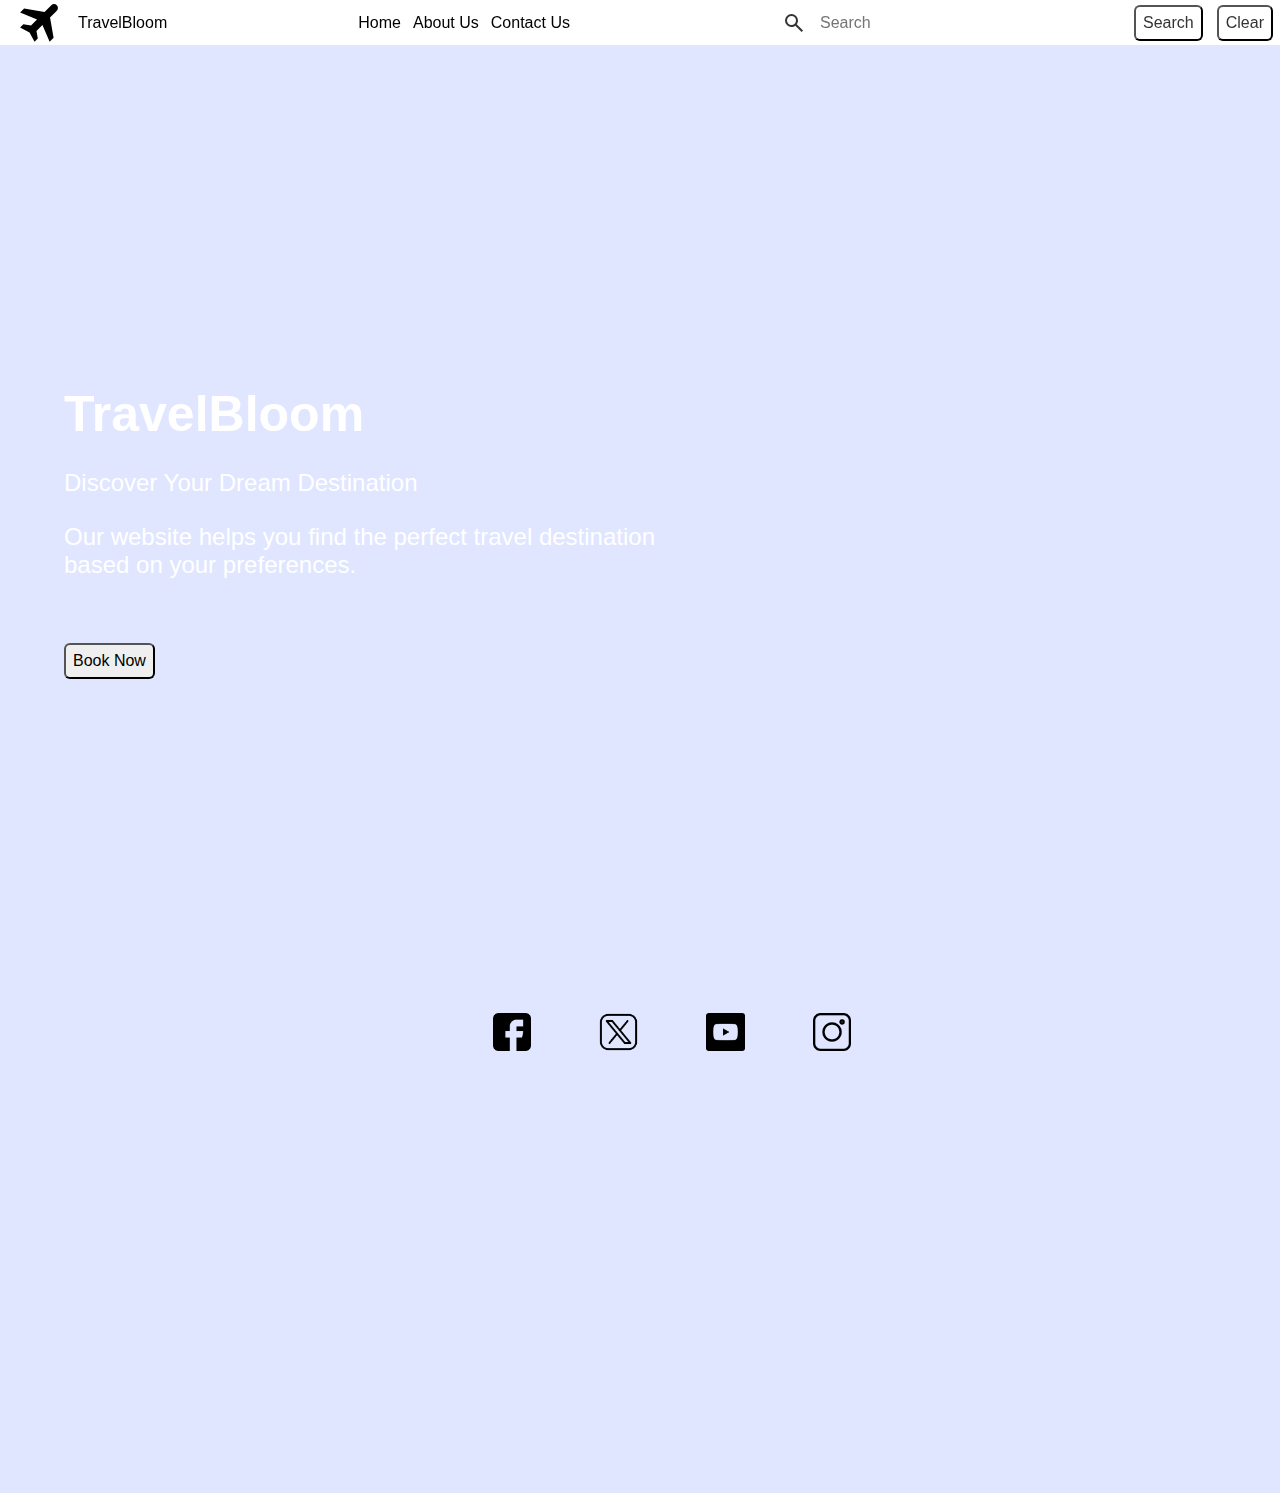
==== docs/index.html @ 5b5dcf45 "docs files & pages linking changed" ====
<!DOCTYPE html>
<html lang="en">
  <head>
    <meta charset="UTF-8" />
    <meta name="viewport" content="width=device-width, initial-scale=1.0" />
    <link rel="stylesheet" href="style.css" />
    <link
      rel="stylesheet"
      href="https://fonts.googleapis.com/css2?family=Material+Symbols+Outlined:opsz,wght,FILL,GRAD@40,400,0,0"
    />

    <title>Index</title>
  </head>
  <body>
    <div class="Nav">
      <div class="icon">
        <svg
          xmlns="http://www.w3.org/2000/svg"
          height="50px"
          viewBox="0 -960 960 960"
          width="50px"
          fill="#000000"
        >
          <path
            d="M394.33-117.67 298-298.33l-181.33-97 63-62.67 147 26.33L442-546.33 118.33-684l76-76.67L586.67-692l130-130q21.66-21.67 52.66-21.67 31 0 52.67 21.67t21.67 52.5q0 30.83-21.67 52.5L691.67-586.67l68.66 392L684-118.33 546-442 431.33-326.67l26 146-63 63Z"
          />
        </svg>
        <p>TravelBloom</p>
      </div>

      <div class="menu">
        <a href="index.html" id="home-link">Home</a>
        <a href="About.html" id="about-link">About Us</a>
        <a href="Contact.html" id="contact-link">Contact Us</a>
      </div>

      <div class="search">
        <span class="material-symbols-outlined"> search </span>
        <input class="search-input" type="search" placeholder="Search" />
        <button class="search-button" type="button">Search</button>
        <button class="search-clear" type="button">Clear</button>
      </div>
    </div>
    <div class="Home" id="Home">
      <h1>TravelBloom</h1>
      <p>Discover Your Dream Destination</p>
      <p>
        Our website helps you find the perfect travel destination <br />
        based on your preferences.
      </p>
      <button class="Home-Button">Book Now</button>
    </div>

    <div class="media">
      <img src="/facebook.png" />
      <img src="/social-media.png" />
      <img src="/youtube.png" />
      <img src="/instagram.png" />
    </div>

    <div class="popup" id="popup-temple">
      <img src="/pexels-jeswinthomas-1007425.jpg" alt="temple1" />
      <h3>Temple of Eternal Radiance</h3>
      <p>
        Nestled in the heart of an ancient land, the Temple of Eternal Radiance
        stands as a beacon of spiritual enlightenment. This majestic structure,
        with its intricate arches and ornate architecture, has been a revered
        site for centuries, drawing pilgrims and seekers from far and wide.
      </p>
      <img src="/pexels-josiah-lewis-253232-772689.jpg" alt="temple2" />
      <h3>The Erechtheion at the Acropolis of Athens</h3>
      <p>
        Nestled atop the iconic Acropolis in the heart of Athens, the
        Erechtheion stands as a testament to the architectural brilliance and
        cultural richness of ancient Greece. This magnificent temple, with its
        intricate Ionic columns and stunning caryatids, is a must-visit
        destination for any traveler seeking to immerse themselves in the
        storied history of this legendary city.
      </p>
      <button type="button" onclick="closePopup()">Close</button>
    </div>

    <div class="popup-beach" id="popup-beach">
      <img src="/pexels-asadphoto-3601425.jpg" />
      <h3>Bora Bora Beach</h3>
      <p>
        A a secluded tropical paradise nestled in the South Pacific. Surrounded
        by crystal-clear turquoise waters, lush palm trees, and overwater
        bungalows, this idyllic destination offers unparalleled relaxation and
        breathtaking natural beauty. Experience the ultimate island getaway at
        Bora Bora Resort.
      </p>
      <img src="/pexels-ollivves-1433052.jpg" />
      <h3>Navagio Beach</h3>
      <p>
        A a hidden gem nestled on the island of Zakynthos, Greece. Surrounded by
        towering limestone cliffs and crystal-clear turquoise waters, this
        secluded stretch of sand offers a serene and idyllic escape from the
        ordinary. Discover the natural beauty of Navagio Beach, where time
        stands still.
      </p>
      <button type="button" onclick="closePopup()">Close</button>
    </div>

    <div class="popup-USA" id="popup-USA">
      <img src="/pexels-pixabay-208745.jpg" />
      <h3>Golden Gate Bridge</h3>
      <p>
        The most recognized landmark of San Francisco, California. This grand
        suspension bridge spans the Golden Gate Strait, connecting the city to
        the Marin Headlands and offering breathtaking views of the city skyline,
        the bay, and the rugged Pacific coastline. Explore the majesty of this
        engineering marvel.
      </p>
      <img src="/pexels-quintingellar-844167.jpg" />
      <h3>The grandeur of the Sonoran Desert Scenic Byway</h3>
      <p>
        A breathtaking road that winds through the rugged and otherworldly
        terrain of Arizona's Sonoran Desert. This captivating drive offers
        sweeping vistas of majestic mountains, striking rock formations, and
        vibrant desert landscapes - a true testament to the beauty of the
        American Southwest.
      </p>
      <button type="button" onclick="closePopup()">Close</button>
    </div>
    <script src="/function.js"></script>
  </body>
</html>
---- docs/style.css ----
* {
  font-family: "Atlas Grotesk", sans-serif;
  margin: 0;
  padding: 0;
  user-select: none;
}

html {
  scroll-behavior: smooth;
  background-color: #e0e6ff;
}

.icon,
.menu,
.search {
  display: flex;
  --padding: 14px;
}

.icon,
p {
  width: max-content;
  align-items: center;
  margin-left: var(--padding);
  user-select: none;
}

.Nav {
  top: 0;
  display: flex;
  justify-content: space-between;
  max-height: 5%;
  align-items: center;
  margin: var(--padding);
  border-bottom: 1px;
  position: fixed;
  z-index: 1000;
  background-color: rgb(255, 255, 255);
  width: 100%;
}

.menu a {
  width: fit-content;
  text-decoration: none;
  color: inherit;
  cursor: pointer;
  padding: 6px;
  border-radius: 7px;
}

.menu a:hover {
  color: aliceblue;
  background-color: #6f79a1;
  padding: 6px;
  border-radius: 7px;
  cursor: pointer;
}

.search {
  width: max-content;
  align-items: center;
  padding: var(--padding);
  border-radius: 28px;
}

.search-input {
  font-size: 16px;
  color: #333333;
  margin-left: var(--padding);
  outline: none;
  border: none;
  background: transparent;
  width: 300px;
}

.search,
.search-button,
.search-clear {
  font-size: 16px;
  color: #333333;
  background: transparent;
  border-radius: 6px;
  margin-left: var(--padding);
  padding: 7px;
}

.search-button:hover,
.search-clear:hover {
  font-size: 16px;
  color: aliceblue;
  background-color: #6f79a1;
  border-radius: 6px;
  margin-left: var(--padding);
  padding: 7px;
  cursor: pointer;
}

.Home {
  height: 1000px;
  width: 100%;
  background-image: url(/pexels-stefanstefancik-91217.png);
  background-size: cover;
  background-repeat: no-repeat;
  align-content: center;
}

.Home h1 {
  font-size: 50px;
  margin-top: 5%;
  margin-left: 5%;
  color: rgb(255, 255, 255);
}

.Home p {
  width: 50%;
  font-size: 24px;
  margin-top: 2%;
  margin-left: 5%;
  color: rgb(255, 255, 255);
}

.Home-Button {
  font-size: 16px;
  margin-top: 5%;
  margin-left: 5%;
  border-radius: 6px;
  padding: 7px;
  cursor: pointer;
}

.About-Us h2 {
  font-size: 30px;
  margin-top: 10%;
  margin-left: 5%;
}

.About-Us {
  margin-top: 1%;
  height: fit-content;
  width: 100%;
}

.About-Us p {
  width: 90%;
  height: fit-content;
  margin-top: 1%;
  margin-left: 5%;
  margin-right: 5%;
  margin-bottom: 5%;
  line-height: 1.8;
  font-size: 20px;
  padding: var(--padding);
  color: #242424;
}

.Our-Team {
  display: flex;
  flex-wrap: wrap;
  margin-top: 5%;
}

.Our-Team h2 {
  width: 100%;
  font-size: 30px;
  margin: 5%;
}

.Our-Team div {
  margin: 5%;
  margin-left: 10%;
  text-align: center;
}

.Our-Team img {
  margin: 5%;
  height: 200px;
  width: 200px;
  object-fit: contain;
}

.Our-Team h4 {
  margin-top: 10%;
  font-size: 16px;
}

.Our-Team p {
  width: 100%;
  text-align: center;
  padding: var(--padding);
  margin-bottom: 5%;
}

.Company {
  background-image: url(/pexels-bertellifotografia-4558349.jpg);
  background-size: cover;
  background-repeat: no-repeat;
}

.Company h2 {
  line-height: 5;
  color: #ffffff;
  width: fit-content;
  top: 50%;
  font-size: 40px;
  margin-top: 5%;
  margin-left: 5%;
  padding: var(--padding);
}

.Company p {
  width: 90%;
  height: 100%;
  margin-top: 1%;
  margin-left: 5%;
  margin-right: 5%;
  line-height: 1.8;
  font-size: 20px;
  padding: 1%;
  color: #ffffff;
  background-color: #333333b6;
}

.Location h2 {
  font-size: 30px;
  margin-top: 5%;
  margin-left: 5%;
}

.Place {
  display: flex;
  flex-wrap: wrap;
}

.Place img {
  min-width: 300px;
  margin: 3%;
  margin-left: 5%;
  height: 300px;
  width: 600px;
  object-fit: cover;
  border: #ffffff;
  border-style: solid;
  border-radius: 2%;
}

.Contact {
  display: flex;
  flex-wrap: wrap;
  height: fit-content;
  background-color: #242424;
}

.Contact h2 {
  font-size: 50px;
  margin-top: 25%;
  margin-left: 10%;
  user-select: none;
  color: #ffffff;
}

.Message {
  display: flex;
  flex-wrap: wrap;
  height: auto;
  margin-top: 20%;
  margin-left: 10%;
  margin-bottom: 20%;
}

.Message input {
  padding: 2%;
  margin-top: 2%;
  width: 90%;
  height: 20px;
  font-size: 20px;
  color: #242424;
  border-radius: 6px;
}

.Message textarea {
  margin-top: 2%;
  width: 90%;
  font-size: 20px;
  padding: 2%;
  height: 50%;
  color: #242424;
  border-radius: 6px;
}

.submit {
  margin-top: 3%;
  margin-left: 35.5%;
  width: 20%;
  padding: 1%;
  border-radius: 6px;
  color: #242424;
  cursor: pointer;
}

.media {
  text-align: center;
}

.media img {
  user-select: none;
  margin-left: 5%;
  margin-top: 1%;
  height: 3vw;
  width: 3vw;
  cursor: pointer;
}

.popup {
  margin: 5%;
  width: 80%;
  border: #ffffff, 5px, solid;
  border-radius: 6px;
  position: absolute;
  top: 90%;
  left: 45%;
  padding: 30px;
  transform: translate(-50%, -50%);
  background-color: #0b1332f8;
  color: #ffffff;
  visibility: visible;
  z-index: 999;
  text-align: center;
  visibility: hidden;
  transition: 0.3s;
}

.open-popup {
  visibility: visible;
}

.popup img {
  margin-top: 2%;
  flex-wrap: wrap;
  height: fit-content;
  width: 30vw;
}

.popup p {
  margin: 1%;
  width: 90%;
}

.popup button {
  width: 100%;
  margin-top: 2%;
  padding: 6px;
  font-size: 16px;
  cursor: pointer;
}

.popup-beach {
  margin: 5%;
  width: 80%;
  border: #ffffff, 5px, solid;
  border-radius: 6px;
  position: absolute;
  top: 90%;
  left: 45%;
  padding: 30px;
  transform: translate(-50%, -50%);
  background-color: #0b1332f8;
  color: #ffffff;
  visibility: visible;
  z-index: 999;
  text-align: center;
  visibility: hidden;
  transition: 0.3s;
}

.open-popup {
  visibility: visible;
}

.popup-beach img {
  margin-top: 2%;
  flex-wrap: wrap;
  height: fit-content;
  width: 30vw;
}

.popup-beach button {
  width: 100%;
  margin-top: 2%;
  padding: 6px;
  font-size: 16px;
  cursor: pointer;
}

.popup-USA {
  margin: 5%;
  width: 80%;
  border: #ffffff, 5px, solid;
  border-radius: 6px;
  position: absolute;
  top: 90%;
  left: 45%;
  padding: 30px;
  transform: translate(-50%, -50%);
  background-color: #0b1332f8;
  color: #ffffff;
  visibility: visible;
  z-index: 999;
  text-align: center;
  visibility: hidden;
  transition: 0.3s;
}

.open-popup {
  visibility: visible;
}

.popup-USA img {
  margin-top: 2%;
  flex-wrap: wrap;
  height: fit-content;
  width: 30vw;
}

.popup-USA button {
  width: 100%;
  margin-top: 2%;
  padding: 6px;
  font-size: 16px;
  cursor: pointer;
}
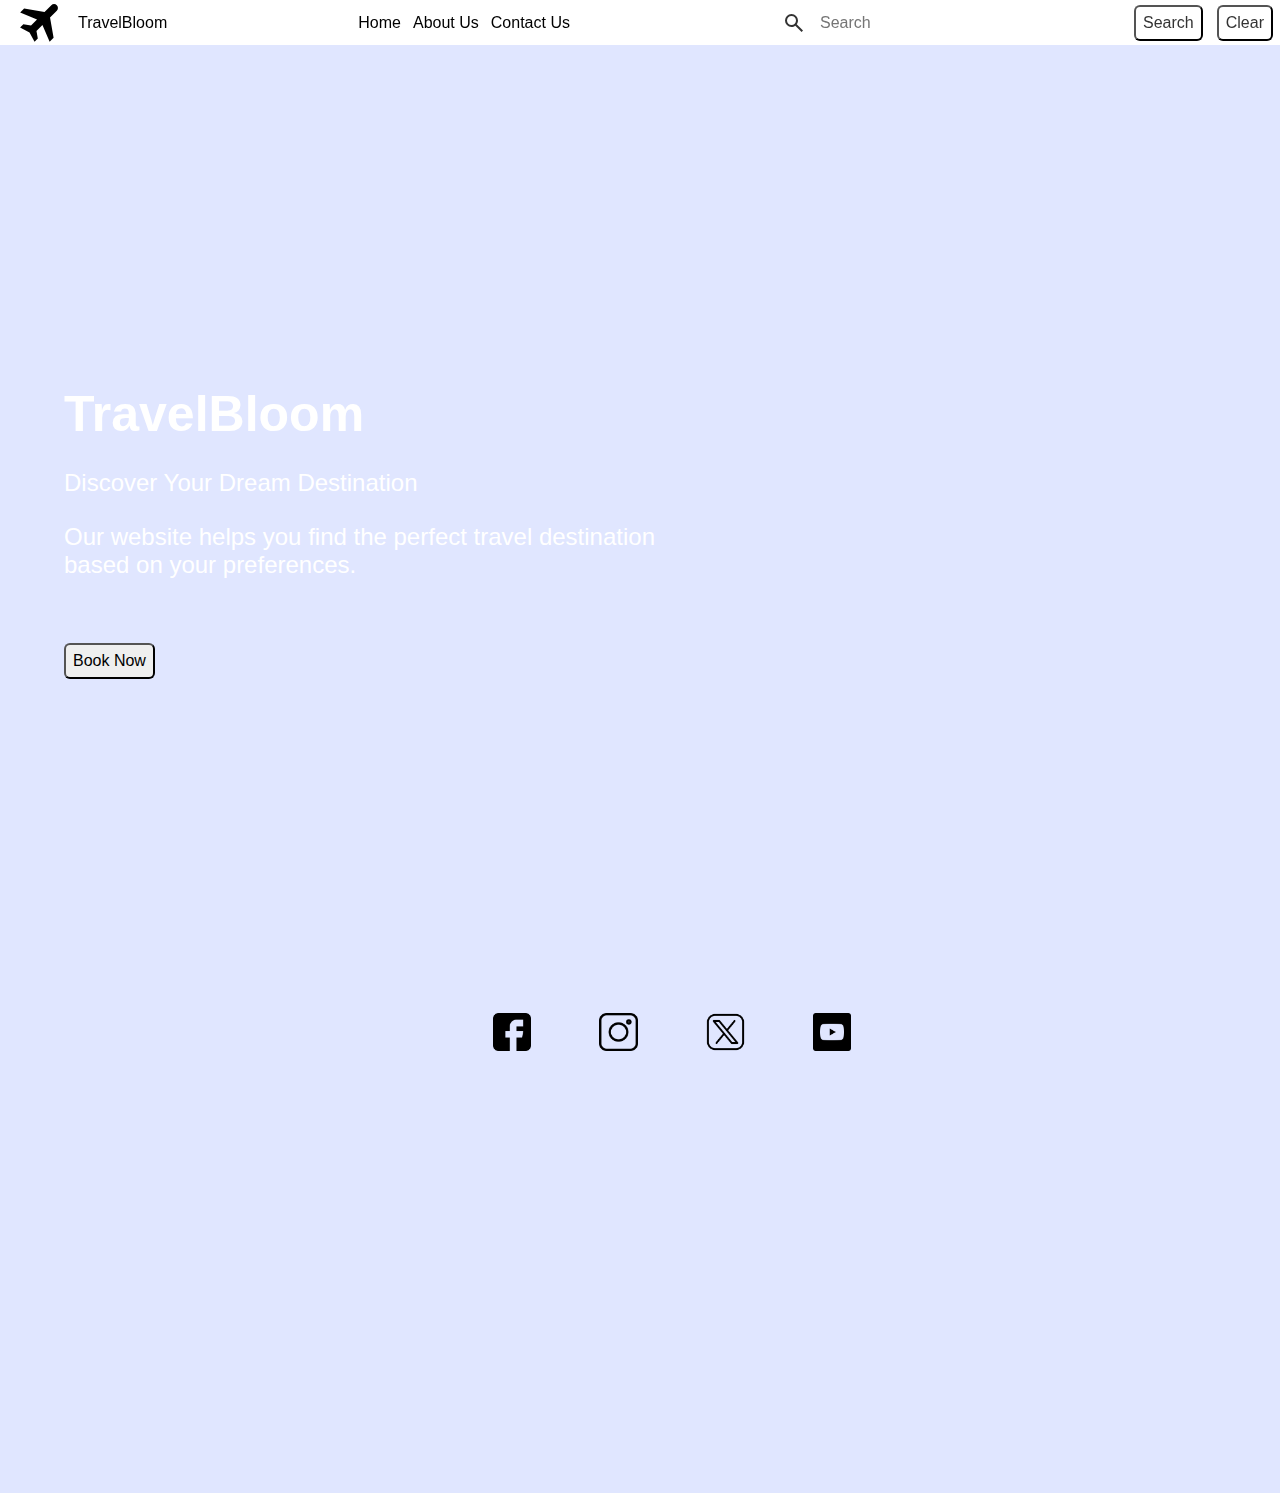
==== commit cd8ad735: "filing img" ====
--- a/docs/index.html
+++ b/docs/index.html
@@ -52,10 +52,10 @@
     </div>
 
     <div class="media">
-      <img src="/facebook.png" />
-      <img src="/social-media.png" />
-      <img src="/youtube.png" />
-      <img src="/instagram.png" />
+      <img src="/img/facebook.png" />
+      <img src="/img/instagram.png" />
+      <img src="/img/social-media.png" />
+      <img src="/img/youtube.png" />
     </div>
 
     <div class="popup" id="popup-temple">
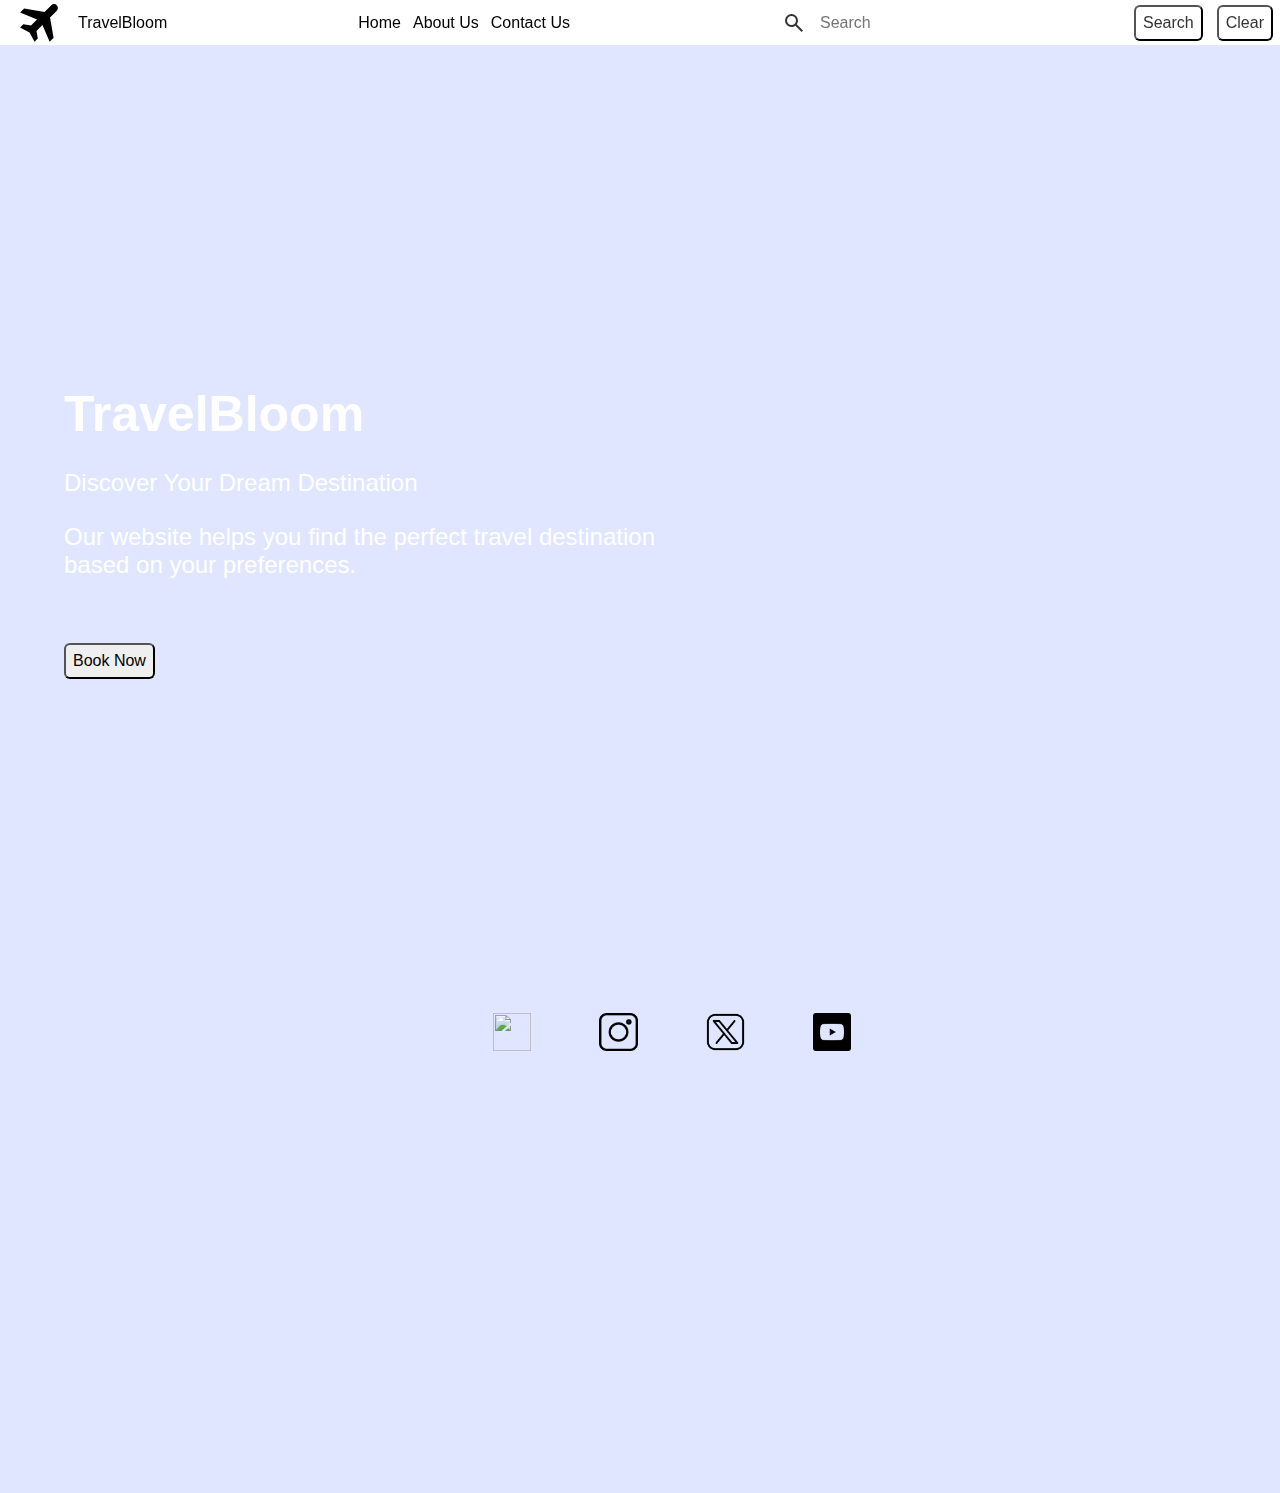
==== commit e4cfd3ab: "img facebook change" ====
--- a/docs/index.html
+++ b/docs/index.html
@@ -52,10 +52,12 @@
     </div>
 
     <div class="media">
-      <img src="/img/facebook.png" />
-      <img src="/img/instagram.png" />
-      <img src="/img/social-media.png" />
-      <img src="/img/youtube.png" />
+      <img
+        src="https://github.com/username/repository/blob/master/docs/facebook.png"
+      />
+      <img src="/docs/instagram.png" />
+      <img src="/docs/social-media.png" />
+      <img src="/docs/youtube.png" />
     </div>
 
     <div class="popup" id="popup-temple">
